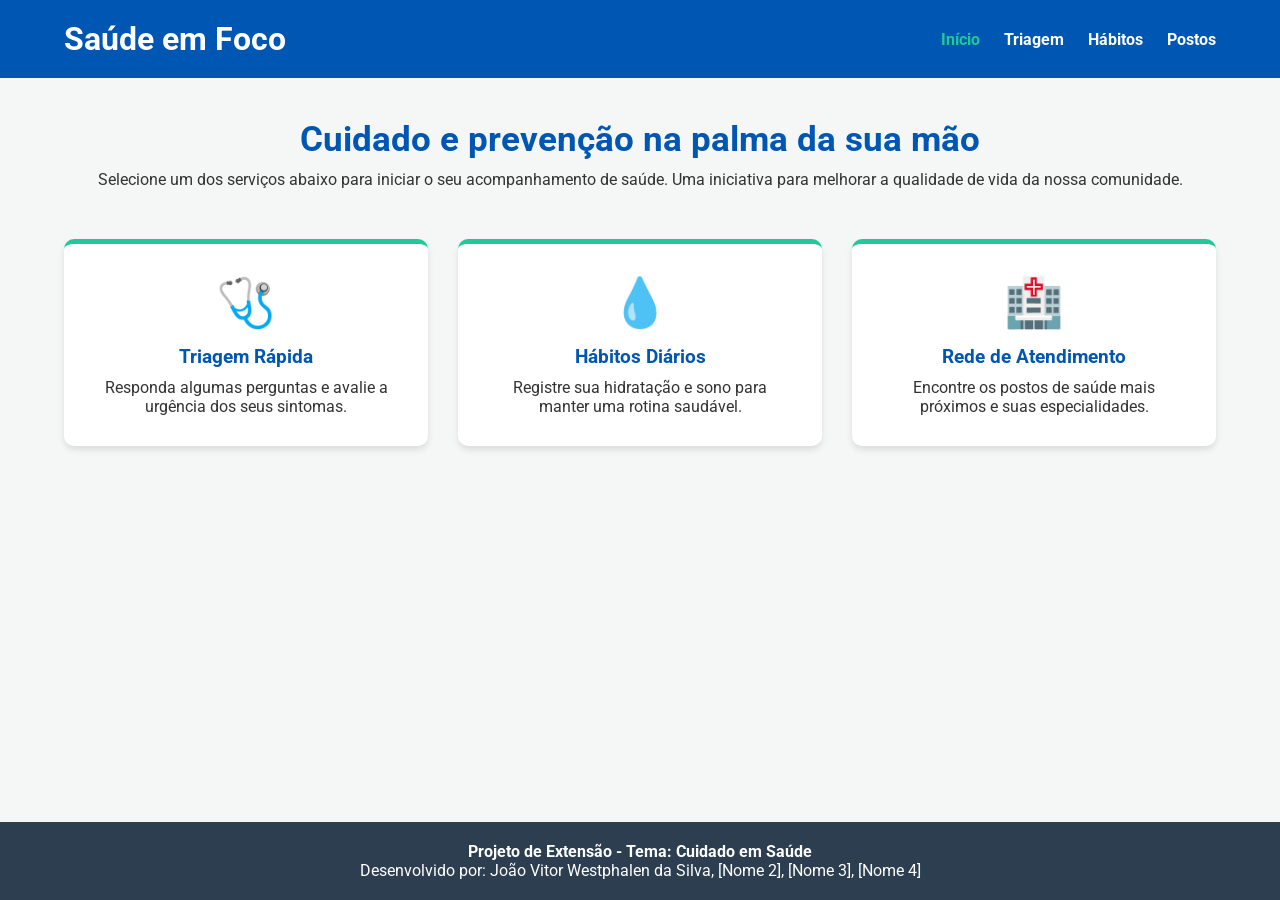
==== index.html @ 2732f5ec "Initial commit: Estrutura inicial do Saúde em Foco" ====
<!DOCTYPE html>
<html lang="pt-BR">
<head>
    <meta charset="UTF-8">
    <meta name="viewport" content="width=device-width, initial-scale=1.0">
    <title>Saúde em Foco | Início</title>
    <link rel="stylesheet" href="css/global.css">
    <link rel="stylesheet" href="css/index.css">
</head>
<body>
    <header class="header">
        <div class="container layout-header">
            <h1>Saúde em Foco</h1>
            <nav>
                <a href="index.html" class="active">Início</a>
                <a href="pages/triagem.html">Triagem</a>
                <a href="pages/habitos.html">Hábitos</a>
                <a href="pages/postos.html">Postos</a>
            </nav>
        </div>
    </header>
 
    <main class="container main-content">
        <section class="hero">
            <h2>Cuidado e prevenção na palma da sua mão</h2>
            <p>Selecione um dos serviços abaixo para iniciar o seu acompanhamento de saúde. Uma iniciativa para melhorar a qualidade de vida da nossa comunidade.</p>
        </section>

        <section class="cards-grid">
            <a href="pages/triagem.html" class="card">
                <div class="card-icon">🩺</div>
                <h3>Triagem Rápida</h3>
                <p>Responda algumas perguntas e avalie a urgência dos seus sintomas.</p>
            </a>

            <a href="pages/habitos.html" class="card">
                <div class="card-icon">💧</div>
                <h3>Hábitos Diários</h3>
                <p>Registre sua hidratação e sono para manter uma rotina saudável.</p>
            </a>

            <a href="pages/postos.html" class="card">
                <div class="card-icon">🏥</div>
                <h3>Rede de Atendimento</h3>
                <p>Encontre os postos de saúde mais próximos e suas especialidades.</p>
            </a>
        </section>
    </main>

    <footer class="footer">
        <div class="container">
            <p><strong>Projeto de Extensão - Tema: Cuidado em Saúde</strong></p>
            <p>Desenvolvido por: João Vitor Westphalen da Silva, [Nome 2], [Nome 3], [Nome 4]</p>
        </div>
    </footer>

    <script src="js/main.js"></script>
</body>
</html>
---- css/global.css ----
@import url('https://fonts.googleapis.com/css2?family=Roboto:wght@300;400;700&display=swap');

:root {
    --primary-color: #0056b3;
    --secondary-color: #20c997;
    --background-color: #f4f7f6;
    --text-color: #333;
    --card-bg: #ffffff;
}

* {
    margin: 0;
    padding: 0;
    box-sizing: border-box;
    font-family: 'Roboto', sans-serif;
}

body {
    background-color: var(--background-color);
    color: var(--text-color);
    display: flex;
    flex-direction: column;
    min-height: 100vh;
}

.container {
    width: 90%;
    max-width: 1200px;
    margin: 0 auto;
}

.header {
    background-color: var(--primary-color);
    color: white;
    padding: 20px 0;
}

.layout-header {
    display: flex;
    justify-content: space-between;
    align-items: center;
}

.header a {
    color: white;
    text-decoration: none;
    margin-left: 20px;
    font-weight: bold;
}

.header a:hover, .header a.active {
    color: var(--secondary-color);
}

.footer {
    background-color: #2c3e50;
    color: white;
    text-align: center;
    padding: 20px 0;
    margin-top: auto;
}
---- css/index.css ----
.main-content {
    padding: 40px 0;
    display:  flex;
    flex-direction: column;
    justify-content: center;
    height: 100%;
}

.hero {
    text-align: center;
    margin-bottom: 50px;
}

.hero h2 {
    color: var(--primary-color);
    margin-bottom: 10px;
    font-size: 2.2rem;
}

.cards-grid {
    display: grid;
    grid-template-columns: repeat(auto-fit, minmax(300px, 1fr));
    gap: 30px;
}

.card {
    background-color: var(--card-bg);
    padding: 30px;
    border-radius: 10px;
    text-decoration: none;
    color: var(--text-color);
    text-align: center;
    box-shadow: 0 4px 6px rgba(0,0,0,0.1);
    transition: transform 0.3s ease, box-shadow 0.3s ease;
    border-top: 5px solid var(--secondary-color);
}

.card:hover {
    transform: translateY(-10px);
    box-shadow: 0 10px 15px rgba(0,0,0,0.2);
}

.card-icon {
    font-size: 3rem;
    margin-bottom: 15px;
}

.card h3 {
    margin-bottom: 10px;
    color: var(--primary-color);
}
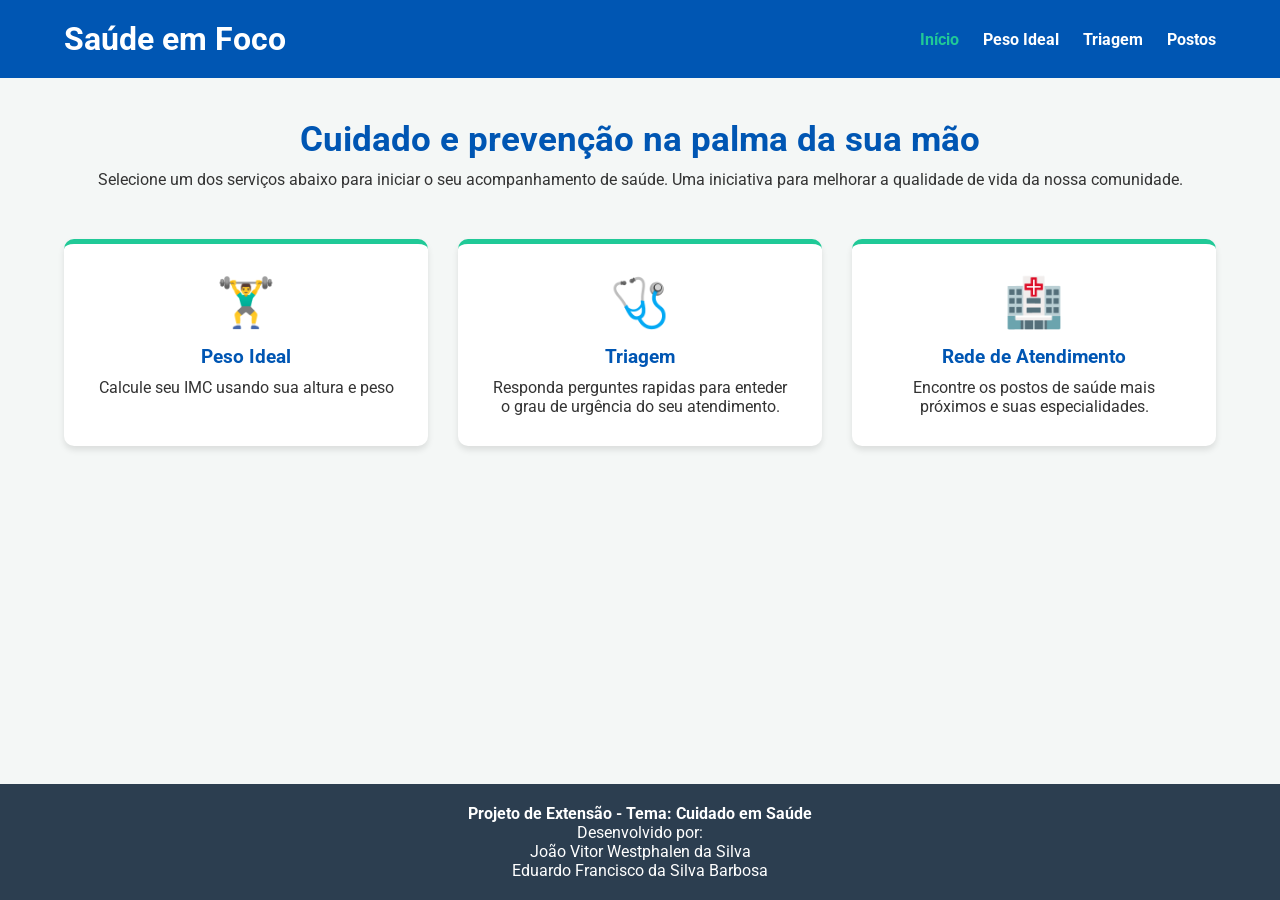
==== commit e0c892f8: "segundo commit" ====
--- a/index.html
+++ b/index.html
@@ -13,9 +13,9 @@
             <h1>Saúde em Foco</h1>
             <nav>
                 <a href="index.html" class="active">Início</a>
+                <a href="pages/pesoIdeal.html">Peso Ideal</a>
                 <a href="pages/triagem.html">Triagem</a>
-                <a href="pages/habitos.html">Hábitos</a>
-                <a href="pages/postos.html">Postos</a>
+                <a href="pages/redeAtendimento.html">Postos</a>
             </nav>
         </div>
     </header>
@@ -27,19 +27,19 @@
         </section>
 
         <section class="cards-grid">
+            <a href="pages/pesoIdeal.html" class="card">
+                <div class="card-icon">🏋️‍♂️</div>
+                <h3>Peso Ideal</h3>
+                <p>Calcule seu IMC usando sua altura e peso</p>
+            </a>
+
             <a href="pages/triagem.html" class="card">
                 <div class="card-icon">🩺</div>
-                <h3>Triagem Rápida</h3>
-                <p>Responda algumas perguntas e avalie a urgência dos seus sintomas.</p>
+                <h3>Triagem</h3>
+                <p>Responda perguntes rapidas para enteder o grau de urgência do seu atendimento.</p>
             </a>
 
-            <a href="pages/habitos.html" class="card">
-                <div class="card-icon">💧</div>
-                <h3>Hábitos Diários</h3>
-                <p>Registre sua hidratação e sono para manter uma rotina saudável.</p>
-            </a>
-
-            <a href="pages/postos.html" class="card">
+            <a href="pages/redeAtendimento.html" class="card">
                 <div class="card-icon">🏥</div>
                 <h3>Rede de Atendimento</h3>
                 <p>Encontre os postos de saúde mais próximos e suas especialidades.</p>
@@ -50,7 +50,7 @@
     <footer class="footer">
         <div class="container">
             <p><strong>Projeto de Extensão - Tema: Cuidado em Saúde</strong></p>
-            <p>Desenvolvido por: João Vitor Westphalen da Silva, [Nome 2], [Nome 3], [Nome 4]</p>
+            <p>Desenvolvido por:<br>João Vitor Westphalen da Silva<br>Eduardo Francisco da Silva Barbosa<!--, [Nome 3], [Nome 4]--></p>
         </div>
     </footer>
 
--- a/css/global.css
+++ b/css/global.css
@@ -58,4 +58,40 @@
     text-align: center;
     padding: 20px 0;
     margin-top: auto;
-}+}
+
+/*Eduardo*/
+table{
+    text-align: center;
+}
+select,button{
+    width: 50%;
+    margin: auto;
+    padding: 10px;
+    text-align: center;
+    border-radius: 25px;
+}
+
+select{
+    color: #0056b3;
+    font-weight: bold;
+    font-size: 30px;
+}
+button{
+    background-color: #0056b3;
+    color:white;
+    font-weight: bold;
+    font-size: 30px;
+    cursor: pointer;
+}
+th{
+     background-color: #0056b3;
+    color:white;
+}
+td{
+    border: 1px solid #0056b3;
+    background-color: white;
+    color: #0056b3;
+    font-weight: bold;
+}
+/*Eduardo*/
